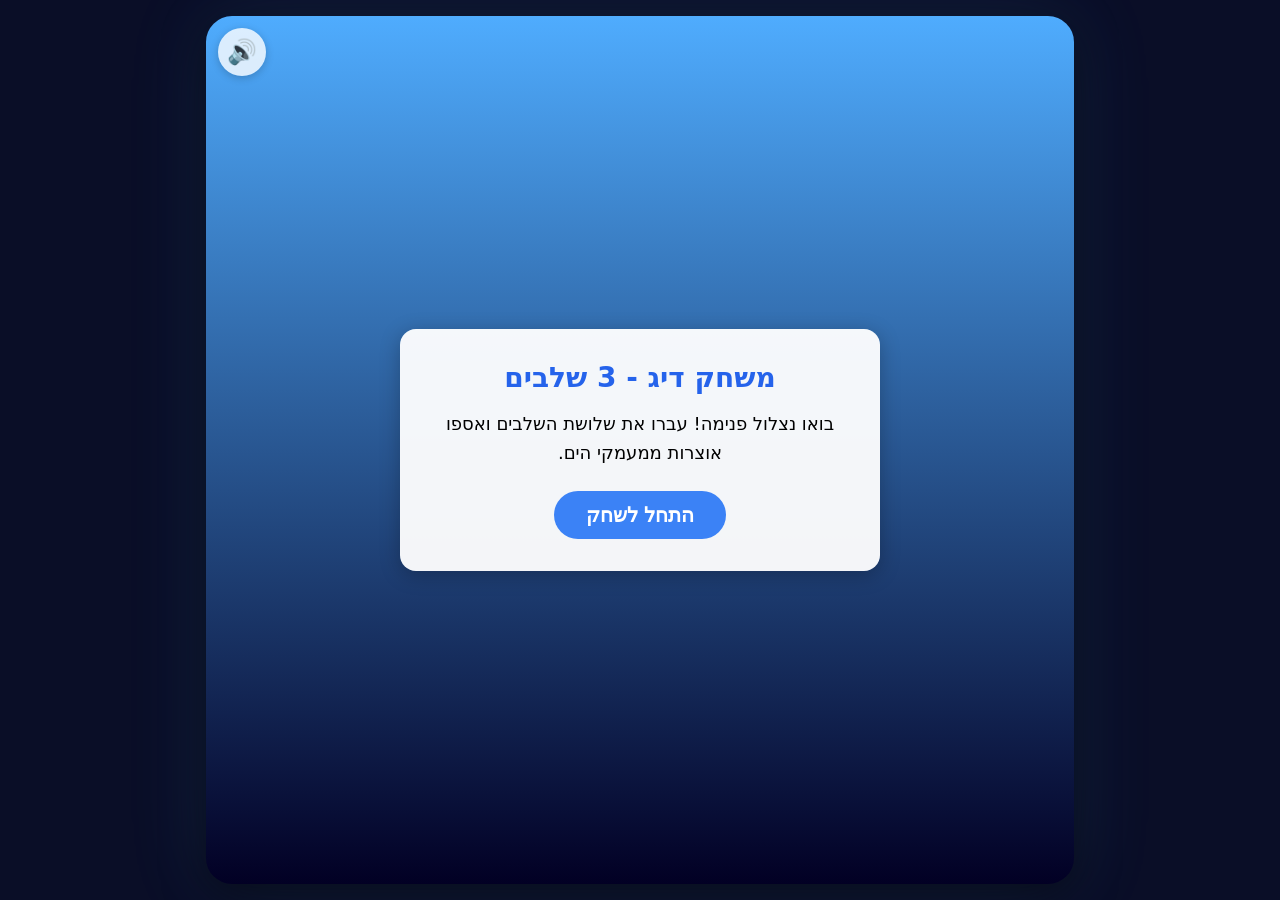
==== index.html @ c368521b "Refactor: modular project structure with 1:1 canvas scaling - Split 926-line monolithic HTML into 8 " ====
<!DOCTYPE html>
<html lang="he" dir="rtl">
<head>
    <meta charset="UTF-8">
    <meta name="viewport" content="width=device-width, initial-scale=1.0">
    <title>משחק דיג - 3 שלבים</title>
    <meta name="description" content="משחק דיג חינוכי בשלושה שלבים - אספו אוצרות וגלו עקרונות הוק">
    <link rel="stylesheet" href="css/styles.css">
</head>
<body>

<div id="game-container">
    <canvas id="gameCanvas"></canvas>

    <button id="mute-btn" title="השתק סאונד">🔊</button>

    <!-- Top HUD (visible during gameplay) -->
    <div id="game-ui" class="hidden">
        <div class="hud-inner">
            <div id="level-display" class="hud-box">שלב 1</div>
            <div id="message-display" class="hud-box hud-message">הטל את החכה כדי לאסוף תיבה</div>
            <div id="score-display" class="hud-box hud-score">נקודות: 0</div>
        </div>
    </div>

    <div id="ui-layer">
        <!-- Start Screen -->
        <div id="start-screen" class="ui-box screen-center ui-overlay">
            <h1 class="title-lg">משחק דיג - 3 שלבים</h1>
            <p class="text-body">בואו נצלול פנימה! עברו את שלושת השלבים ואספו אוצרות ממעמקי הים.</p>
            <button id="start-btn" class="btn btn-blue">התחל לשחק</button>
        </div>

        <!-- Level Intro Screen -->
        <div id="level-intro-screen" class="ui-box screen-center hidden ui-overlay">
            <h2 id="level-intro-title" class="title-lg"></h2>
            <p id="level-intro-text" class="text-body"></p>
            <button id="start-level-btn" class="btn btn-blue btn-sm">המשך</button>
        </div>

        <!-- Survey 1 (Post Level 1) -->
        <div id="survey-1-screen" class="ui-box screen-center hidden ui-overlay">
            <h2 class="title-lg">שלב 1 הושלם!</h2>
            <p class="text-body">איך התחושה להתחיל ללמוד את הקורס הזה בעזרת משחק?</p>
            <div id="emoji-container-1" class="emoji-row">
                <span class="emoji-btn" data-emoji="🤩">🤩</span>
                <span class="emoji-btn" data-emoji="😊">😊</span>
                <span class="emoji-btn" data-emoji="🤔">🤔</span>
                <span class="emoji-btn" data-emoji="😕">😕</span>
                <span class="emoji-btn" data-emoji="😴">😴</span>
            </div>
            <div class="selected-display">בחרת: <span id="selected-emojis-display" style="font-weight:700"></span></div>
            <button id="submit-survey-1-btn" class="btn btn-blue btn-sm">המשך</button>
        </div>

        <!-- Animation Modal (Level 2) -->
        <div id="animation-modal" class="hidden ui-overlay">
            <div class="modal-inner perspective-container">
                <!-- The Card -->
                <div id="principle-card" class="principle-card">
                    <h2 id="card-title" class="card-title"></h2>
                    <p id="card-text" class="card-text"></p>
                    <button id="close-card-btn" class="btn btn-amber" style="align-self:center">המשך</button>
                </div>

                <!-- The Chest -->
                <div class="chest-wrapper">
                    <div id="chest-lid" class="chest-lid"></div>
                    <div class="chest-base">
                        <div class="chest-lock"></div>
                    </div>
                </div>
            </div>
        </div>

        <!-- Survey 2 (Final) -->
        <div id="survey-2-screen" class="ui-box screen-center hidden ui-overlay">
            <h2 class="title-green">כל הכבוד, סיימת!</h2>

            <div class="survey-section">
                <p class="text-bold">1. כמה נהנית לקבל נקודות?</p>
                <div id="rating-1" class="emoji-row-reverse">
                    <span class="emoji-btn single-emoji" data-val="1">🤩</span>
                    <span class="emoji-btn single-emoji" data-val="2">😊</span>
                    <span class="emoji-btn single-emoji" data-val="3">😐</span>
                    <span class="emoji-btn single-emoji" data-val="4">😕</span>
                    <span class="emoji-btn single-emoji" data-val="5">😡</span>
                </div>
            </div>

            <div class="survey-section">
                <p class="text-bold">2. כמה נהנית מהאינטראקציה והאתגר?</p>
                <div id="rating-2" class="emoji-row-reverse">
                    <span class="emoji-btn single-emoji" data-val="1">🤩</span>
                    <span class="emoji-btn single-emoji" data-val="2">😊</span>
                    <span class="emoji-btn single-emoji" data-val="3">😐</span>
                    <span class="emoji-btn single-emoji" data-val="4">😕</span>
                    <span class="emoji-btn single-emoji" data-val="5">😡</span>
                </div>
            </div>

            <button id="submit-survey-2-btn" class="btn btn-green">סיום</button>
        </div>
    </div>
</div>

<script type="module" src="js/main.js"></script>

</body>
</html>
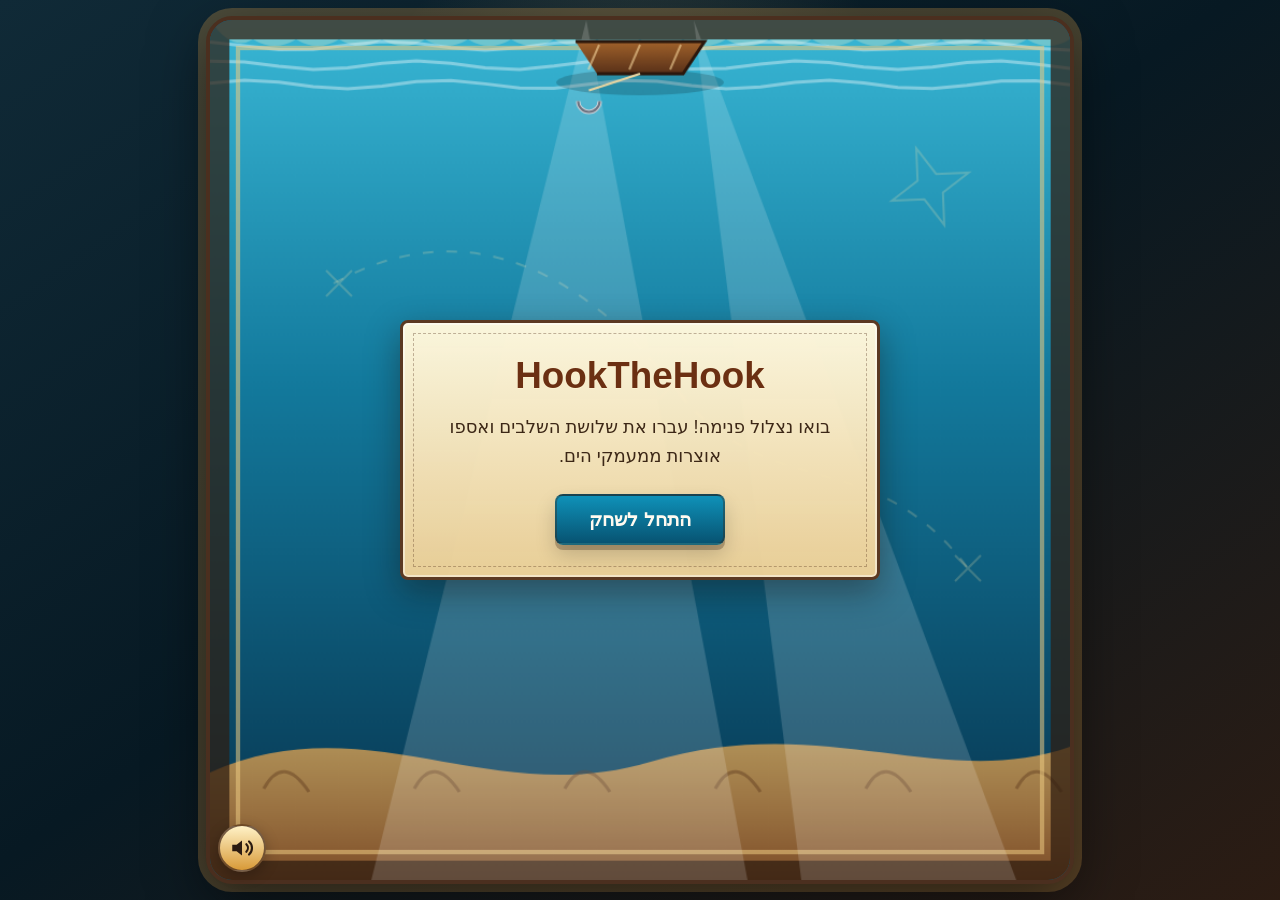
==== commit 39a73c40: "feat: implement visual fixes, SVG assets, and UI theme updates" ====
--- a/index.html
+++ b/index.html
@@ -5,6 +5,7 @@
     <meta name="viewport" content="width=device-width, initial-scale=1.0">
     <title>משחק דיג - 3 שלבים</title>
     <meta name="description" content="משחק דיג חינוכי בשלושה שלבים - אספו אוצרות וגלו עקרונות הוק">
+    <link rel="icon" href='data:image/svg+xml,<svg xmlns="http://www.w3.org/2000/svg" viewBox="0 0 64 64"><rect width="64" height="64" rx="12" fill="%23075372"/><path d="M14 18h36l-6 18H20z" fill="%23a5652c"/><path d="M22 36c4 12 16 12 20 0" fill="none" stroke="%23f7c948" stroke-width="5" stroke-linecap="round"/><path d="M32 13v32" stroke="%23fff2c7" stroke-width="4" stroke-linecap="round"/></svg>'>
     <link rel="stylesheet" href="css/styles.css">
 </head>
 <body>
@@ -12,7 +13,18 @@
 <div id="game-container">
     <canvas id="gameCanvas"></canvas>
 
-    <button id="mute-btn" title="השתק סאונד">🔊</button>
+    <button id="mute-btn" type="button" title="השתק סאונד" aria-label="השתק סאונד" aria-pressed="false">
+        <svg class="sound-icon sound-icon-on" viewBox="0 0 24 24" aria-hidden="true">
+            <path d="M3 9v6h4l5 4V5L7 9H3z"></path>
+            <path d="M16 8.5a5 5 0 0 1 0 7"></path>
+            <path d="M18.5 6a8 8 0 0 1 0 12"></path>
+        </svg>
+        <svg class="sound-icon sound-icon-off" viewBox="0 0 24 24" aria-hidden="true">
+            <path d="M3 9v6h4l5 4V5L7 9H3z"></path>
+            <path d="M17 9l5 5"></path>
+            <path d="M22 9l-5 5"></path>
+        </svg>
+    </button>
 
     <!-- Top HUD (visible during gameplay) -->
     <div id="game-ui" class="hidden">
@@ -26,7 +38,7 @@
     <div id="ui-layer">
         <!-- Start Screen -->
         <div id="start-screen" class="ui-box screen-center ui-overlay">
-            <h1 class="title-lg">משחק דיג - 3 שלבים</h1>
+            <h1 class="title-lg">HookTheHook</h1>
             <p class="text-body">בואו נצלול פנימה! עברו את שלושת השלבים ואספו אוצרות ממעמקי הים.</p>
             <button id="start-btn" class="btn btn-blue">התחל לשחק</button>
         </div>
@@ -43,11 +55,11 @@
             <h2 class="title-lg">שלב 1 הושלם!</h2>
             <p class="text-body">איך התחושה להתחיל ללמוד את הקורס הזה בעזרת משחק?</p>
             <div id="emoji-container-1" class="emoji-row">
-                <span class="emoji-btn" data-emoji="🤩">🤩</span>
-                <span class="emoji-btn" data-emoji="😊">😊</span>
-                <span class="emoji-btn" data-emoji="🤔">🤔</span>
-                <span class="emoji-btn" data-emoji="😕">😕</span>
-                <span class="emoji-btn" data-emoji="😴">😴</span>
+                <span class="emoji-btn face-choice face-excited" data-emoji="excited" aria-label="מתרגש"></span>
+                <span class="emoji-btn face-choice face-happy" data-emoji="happy" aria-label="שמח"></span>
+                <span class="emoji-btn face-choice face-thinking" data-emoji="thinking" aria-label="חושב"></span>
+                <span class="emoji-btn face-choice face-unsure" data-emoji="unsure" aria-label="לא בטוח"></span>
+                <span class="emoji-btn face-choice face-sleepy" data-emoji="sleepy" aria-label="ישנוני"></span>
             </div>
             <div class="selected-display">בחרת: <span id="selected-emojis-display" style="font-weight:700"></span></div>
             <button id="submit-survey-1-btn" class="btn btn-blue btn-sm">המשך</button>
@@ -80,22 +92,22 @@
             <div class="survey-section">
                 <p class="text-bold">1. כמה נהנית לקבל נקודות?</p>
                 <div id="rating-1" class="emoji-row-reverse">
-                    <span class="emoji-btn single-emoji" data-val="1">🤩</span>
-                    <span class="emoji-btn single-emoji" data-val="2">😊</span>
-                    <span class="emoji-btn single-emoji" data-val="3">😐</span>
-                    <span class="emoji-btn single-emoji" data-val="4">😕</span>
-                    <span class="emoji-btn single-emoji" data-val="5">😡</span>
+                    <span class="emoji-btn single-emoji face-choice face-excited" data-val="1" aria-label="מאוד נהניתי"></span>
+                    <span class="emoji-btn single-emoji face-choice face-happy" data-val="2" aria-label="נהניתי"></span>
+                    <span class="emoji-btn single-emoji face-choice face-neutral" data-val="3" aria-label="נייטרלי"></span>
+                    <span class="emoji-btn single-emoji face-choice face-unsure" data-val="4" aria-label="פחות נהניתי"></span>
+                    <span class="emoji-btn single-emoji face-choice face-angry" data-val="5" aria-label="לא נהניתי"></span>
                 </div>
             </div>
 
             <div class="survey-section">
                 <p class="text-bold">2. כמה נהנית מהאינטראקציה והאתגר?</p>
                 <div id="rating-2" class="emoji-row-reverse">
-                    <span class="emoji-btn single-emoji" data-val="1">🤩</span>
-                    <span class="emoji-btn single-emoji" data-val="2">😊</span>
-                    <span class="emoji-btn single-emoji" data-val="3">😐</span>
-                    <span class="emoji-btn single-emoji" data-val="4">😕</span>
-                    <span class="emoji-btn single-emoji" data-val="5">😡</span>
+                    <span class="emoji-btn single-emoji face-choice face-excited" data-val="1" aria-label="מאוד נהניתי"></span>
+                    <span class="emoji-btn single-emoji face-choice face-happy" data-val="2" aria-label="נהניתי"></span>
+                    <span class="emoji-btn single-emoji face-choice face-neutral" data-val="3" aria-label="נייטרלי"></span>
+                    <span class="emoji-btn single-emoji face-choice face-unsure" data-val="4" aria-label="פחות נהניתי"></span>
+                    <span class="emoji-btn single-emoji face-choice face-angry" data-val="5" aria-label="לא נהניתי"></span>
                 </div>
             </div>
 
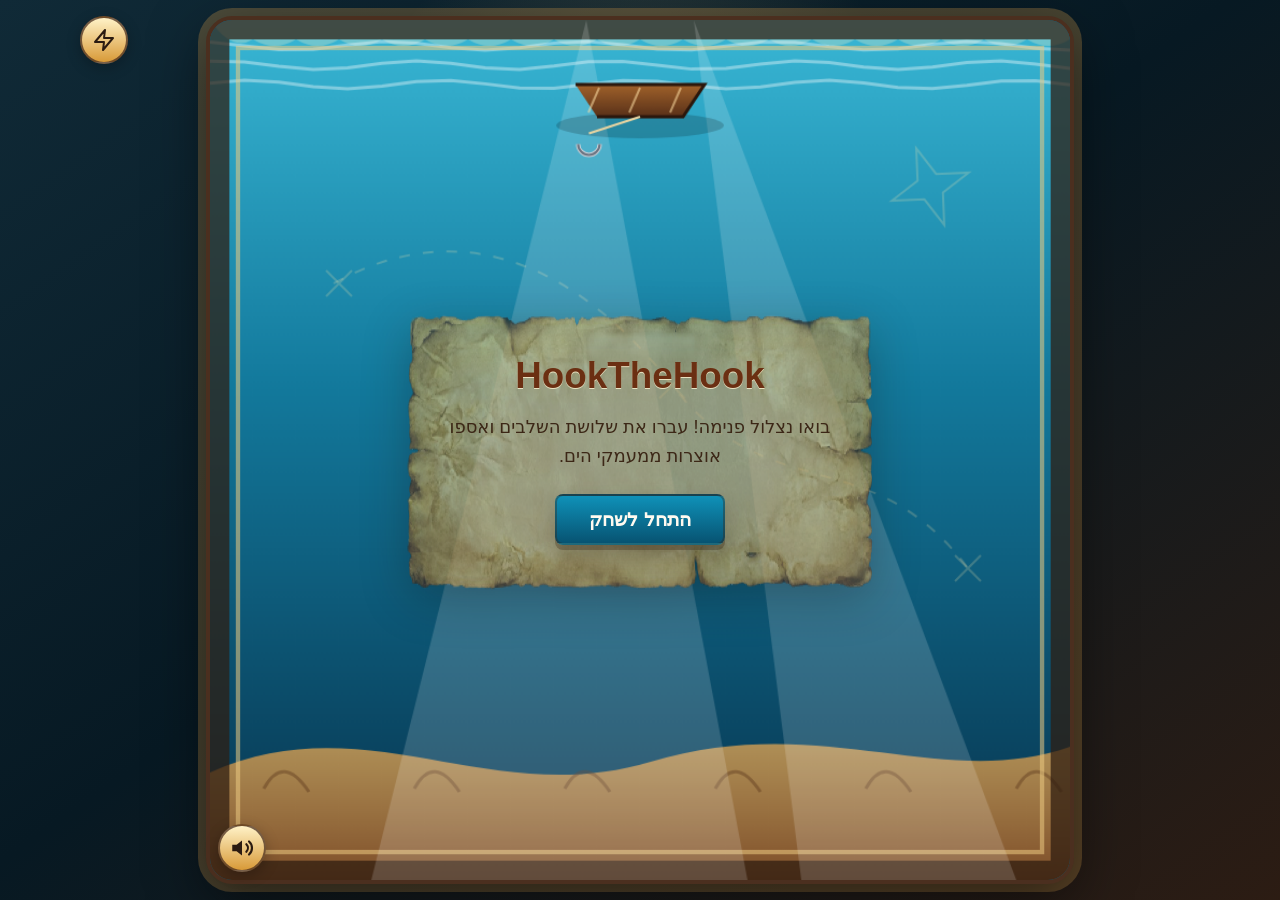
==== commit 80061d82: "feat: add speed slider, move boat below HUD, fix slider fill direction and panel position" ====
--- a/index.html
+++ b/index.html
@@ -25,6 +25,18 @@
             <path d="M22 9l-5 5"></path>
         </svg>
     </button>
+
+    <!-- Speed control -->
+    <button id="speed-btn" type="button" title="שנה מהירות" aria-label="שנה מהירות" aria-pressed="false">
+        <svg viewBox="0 0 24 24" aria-hidden="true" fill="none" stroke="currentColor" stroke-width="2" stroke-linecap="round" stroke-linejoin="round">
+            <path d="M13 2L3 14h9l-1 8 10-12h-9l1-8z"/>
+        </svg>
+    </button>
+    <div id="speed-panel" class="speed-panel hidden" role="group" aria-label="בקרת מהירות">
+        <label for="speed-slider" class="speed-label">מהירות</label>
+        <input id="speed-slider" type="range" min="0.5" max="3" step="0.1" value="1" class="speed-slider">
+        <span id="speed-value" class="speed-value">×1.0</span>
+    </div>
 
     <!-- Top HUD (visible during gameplay) -->
     <div id="game-ui" class="hidden">
@@ -55,11 +67,11 @@
             <h2 class="title-lg">שלב 1 הושלם!</h2>
             <p class="text-body">איך התחושה להתחיל ללמוד את הקורס הזה בעזרת משחק?</p>
             <div id="emoji-container-1" class="emoji-row">
-                <span class="emoji-btn face-choice face-excited" data-emoji="excited" aria-label="מתרגש"></span>
-                <span class="emoji-btn face-choice face-happy" data-emoji="happy" aria-label="שמח"></span>
-                <span class="emoji-btn face-choice face-thinking" data-emoji="thinking" aria-label="חושב"></span>
-                <span class="emoji-btn face-choice face-unsure" data-emoji="unsure" aria-label="לא בטוח"></span>
-                <span class="emoji-btn face-choice face-sleepy" data-emoji="sleepy" aria-label="ישנוני"></span>
+                <span class="emoji-btn" data-emoji="🤩" aria-label="מתרגש">🤩</span>
+                <span class="emoji-btn" data-emoji="😊" aria-label="שמח">😊</span>
+                <span class="emoji-btn" data-emoji="🤔" aria-label="חושב">🤔</span>
+                <span class="emoji-btn" data-emoji="😕" aria-label="לא בטוח">😕</span>
+                <span class="emoji-btn" data-emoji="😴" aria-label="ישנוני">😴</span>
             </div>
             <div class="selected-display">בחרת: <span id="selected-emojis-display" style="font-weight:700"></span></div>
             <button id="submit-survey-1-btn" class="btn btn-blue btn-sm">המשך</button>
@@ -92,22 +104,22 @@
             <div class="survey-section">
                 <p class="text-bold">1. כמה נהנית לקבל נקודות?</p>
                 <div id="rating-1" class="emoji-row-reverse">
-                    <span class="emoji-btn single-emoji face-choice face-excited" data-val="1" aria-label="מאוד נהניתי"></span>
-                    <span class="emoji-btn single-emoji face-choice face-happy" data-val="2" aria-label="נהניתי"></span>
-                    <span class="emoji-btn single-emoji face-choice face-neutral" data-val="3" aria-label="נייטרלי"></span>
-                    <span class="emoji-btn single-emoji face-choice face-unsure" data-val="4" aria-label="פחות נהניתי"></span>
-                    <span class="emoji-btn single-emoji face-choice face-angry" data-val="5" aria-label="לא נהניתי"></span>
+                    <span class="emoji-btn single-emoji" data-val="1" aria-label="מאוד נהניתי">🤩</span>
+                    <span class="emoji-btn single-emoji" data-val="2" aria-label="נהניתי">😊</span>
+                    <span class="emoji-btn single-emoji" data-val="3" aria-label="נייטרלי">😐</span>
+                    <span class="emoji-btn single-emoji" data-val="4" aria-label="פחות נהניתי">😕</span>
+                    <span class="emoji-btn single-emoji" data-val="5" aria-label="לא נהניתי">😡</span>
                 </div>
             </div>
 
             <div class="survey-section">
                 <p class="text-bold">2. כמה נהנית מהאינטראקציה והאתגר?</p>
                 <div id="rating-2" class="emoji-row-reverse">
-                    <span class="emoji-btn single-emoji face-choice face-excited" data-val="1" aria-label="מאוד נהניתי"></span>
-                    <span class="emoji-btn single-emoji face-choice face-happy" data-val="2" aria-label="נהניתי"></span>
-                    <span class="emoji-btn single-emoji face-choice face-neutral" data-val="3" aria-label="נייטרלי"></span>
-                    <span class="emoji-btn single-emoji face-choice face-unsure" data-val="4" aria-label="פחות נהניתי"></span>
-                    <span class="emoji-btn single-emoji face-choice face-angry" data-val="5" aria-label="לא נהניתי"></span>
+                    <span class="emoji-btn single-emoji" data-val="1" aria-label="מאוד נהניתי">🤩</span>
+                    <span class="emoji-btn single-emoji" data-val="2" aria-label="נהניתי">😊</span>
+                    <span class="emoji-btn single-emoji" data-val="3" aria-label="נייטרלי">😐</span>
+                    <span class="emoji-btn single-emoji" data-val="4" aria-label="פחות נהניתי">😕</span>
+                    <span class="emoji-btn single-emoji" data-val="5" aria-label="לא נהניתי">😡</span>
                 </div>
             </div>
 
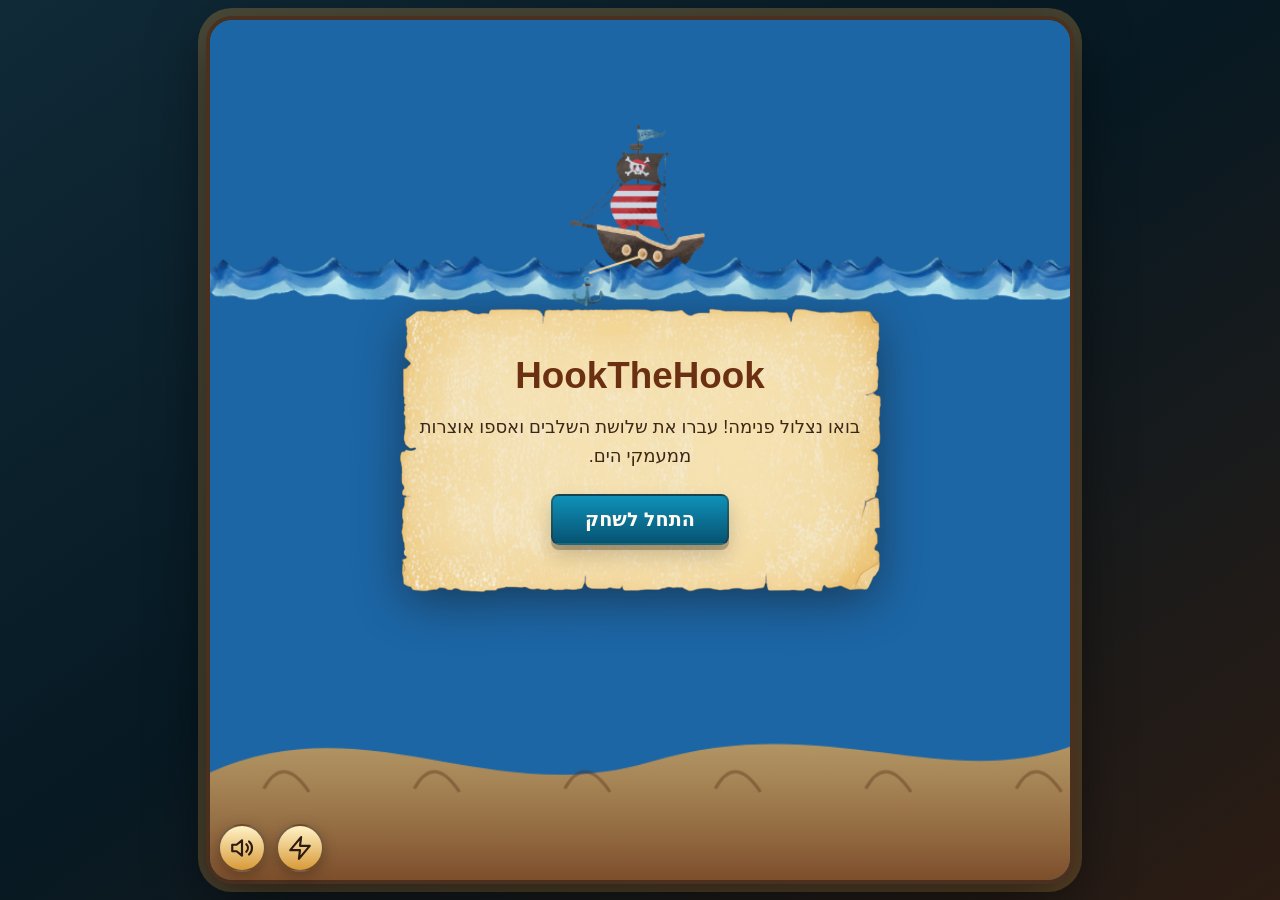
==== commit 13852cf1: "feat: refresh game visuals and verification assets" ====
--- a/index.html
+++ b/index.html
@@ -3,13 +3,12 @@
 <head>
     <meta charset="UTF-8">
     <meta name="viewport" content="width=device-width, initial-scale=1.0">
-    <title>משחק דיג - 3 שלבים</title>
-    <meta name="description" content="משחק דיג חינוכי בשלושה שלבים - אספו אוצרות וגלו עקרונות הוק">
-    <link rel="icon" href='data:image/svg+xml,<svg xmlns="http://www.w3.org/2000/svg" viewBox="0 0 64 64"><rect width="64" height="64" rx="12" fill="%23075372"/><path d="M14 18h36l-6 18H20z" fill="%23a5652c"/><path d="M22 36c4 12 16 12 20 0" fill="none" stroke="%23f7c948" stroke-width="5" stroke-linecap="round"/><path d="M32 13v32" stroke="%23fff2c7" stroke-width="4" stroke-linecap="round"/></svg>'>
+    <title>HookTheHook</title>
+    <meta name="description" content="משחק דיג חינוכי בשלושה שלבים">
+    <link rel="icon" href='data:image/svg+xml,<svg xmlns="http://www.w3.org/2000/svg" viewBox="0 0 64 64"><rect width="64" height="64" rx="12" fill="%23075372"/><path d="M14 18h36l-6 18H20z" fill="%23a5652c"/><path d="M32 13v32" stroke="%23fff2c7" stroke-width="4" stroke-linecap="round"/></svg>'>
     <link rel="stylesheet" href="css/styles.css">
 </head>
 <body>
-
 <div id="game-container">
     <canvas id="gameCanvas"></canvas>
 
@@ -26,19 +25,17 @@
         </svg>
     </button>
 
-    <!-- Speed control -->
     <button id="speed-btn" type="button" title="שנה מהירות" aria-label="שנה מהירות" aria-pressed="false">
-        <svg viewBox="0 0 24 24" aria-hidden="true" fill="none" stroke="currentColor" stroke-width="2" stroke-linecap="round" stroke-linejoin="round">
-            <path d="M13 2L3 14h9l-1 8 10-12h-9l1-8z"/>
+        <svg viewBox="0 0 24 24" aria-hidden="true">
+            <path d="M13 2L3 14h9l-1 8 10-12h-9l1-8z"></path>
         </svg>
     </button>
     <div id="speed-panel" class="speed-panel hidden" role="group" aria-label="בקרת מהירות">
         <label for="speed-slider" class="speed-label">מהירות</label>
         <input id="speed-slider" type="range" min="0.5" max="3" step="0.1" value="1" class="speed-slider">
-        <span id="speed-value" class="speed-value">×1.0</span>
+        <span id="speed-value" class="speed-value">x1.0</span>
     </div>
 
-    <!-- Top HUD (visible during gameplay) -->
     <div id="game-ui" class="hidden">
         <div class="hud-inner">
             <div id="level-display" class="hud-box">שלב 1</div>
@@ -48,87 +45,72 @@
     </div>
 
     <div id="ui-layer">
-        <!-- Start Screen -->
         <div id="start-screen" class="ui-box screen-center ui-overlay">
             <h1 class="title-lg">HookTheHook</h1>
             <p class="text-body">בואו נצלול פנימה! עברו את שלושת השלבים ואספו אוצרות ממעמקי הים.</p>
             <button id="start-btn" class="btn btn-blue">התחל לשחק</button>
         </div>
 
-        <!-- Level Intro Screen -->
         <div id="level-intro-screen" class="ui-box screen-center hidden ui-overlay">
             <h2 id="level-intro-title" class="title-lg"></h2>
             <p id="level-intro-text" class="text-body"></p>
             <button id="start-level-btn" class="btn btn-blue btn-sm">המשך</button>
         </div>
 
-        <!-- Survey 1 (Post Level 1) -->
         <div id="survey-1-screen" class="ui-box screen-center hidden ui-overlay">
             <h2 class="title-lg">שלב 1 הושלם!</h2>
             <p class="text-body">איך התחושה להתחיל ללמוד את הקורס הזה בעזרת משחק?</p>
             <div id="emoji-container-1" class="emoji-row">
-                <span class="emoji-btn" data-emoji="🤩" aria-label="מתרגש">🤩</span>
-                <span class="emoji-btn" data-emoji="😊" aria-label="שמח">😊</span>
-                <span class="emoji-btn" data-emoji="🤔" aria-label="חושב">🤔</span>
-                <span class="emoji-btn" data-emoji="😕" aria-label="לא בטוח">😕</span>
-                <span class="emoji-btn" data-emoji="😴" aria-label="ישנוני">😴</span>
+                <button class="emoji-btn face-choice" type="button" data-emoji="מתרגש" aria-label="מתרגש"><img class="face-img" src="assets/Hook Game/5-very-happy-pirate.png" alt=""></button>
+                <button class="emoji-btn face-choice" type="button" data-emoji="שמח" aria-label="שמח"><img class="face-img" src="assets/Hook Game/4-happy-pirate.png" alt=""></button>
+                <button class="emoji-btn face-choice" type="button" data-emoji="נייטרלי" aria-label="נייטרלי"><img class="face-img" src="assets/Hook Game/3-neutral-bored-pirate.png" alt=""></button>
+                <button class="emoji-btn face-choice" type="button" data-emoji="לא בטוח" aria-label="לא בטוח"><img class="face-img" src="assets/Hook Game/2-slightly-frustrated-pirate.png" alt=""></button>
+                <button class="emoji-btn face-choice" type="button" data-emoji="מתוסכל" aria-label="מתוסכל"><img class="face-img" src="assets/Hook Game/1-frustrated-pirate.png" alt=""></button>
             </div>
-            <div class="selected-display">בחרת: <span id="selected-emojis-display" style="font-weight:700"></span></div>
+            <div class="selected-display">בחרת: <span id="selected-emojis-display"></span></div>
             <button id="submit-survey-1-btn" class="btn btn-blue btn-sm">המשך</button>
         </div>
 
-        <!-- Animation Modal (Level 2) -->
         <div id="animation-modal" class="hidden ui-overlay">
             <div class="modal-inner perspective-container">
-                <!-- The Card -->
                 <div id="principle-card" class="principle-card">
                     <h2 id="card-title" class="card-title"></h2>
                     <p id="card-text" class="card-text"></p>
-                    <button id="close-card-btn" class="btn btn-amber" style="align-self:center">המשך</button>
+                    <button id="close-card-btn" class="btn btn-amber">המשך</button>
                 </div>
-
-                <!-- The Chest -->
                 <div class="chest-wrapper">
-                    <div id="chest-lid" class="chest-lid"></div>
-                    <div class="chest-base">
-                        <div class="chest-lock"></div>
-                    </div>
+                    <div id="chest-sprite" class="chest-sprite" role="img" aria-label="תיבת אוצר נפתחת"></div>
                 </div>
             </div>
         </div>
 
-        <!-- Survey 2 (Final) -->
         <div id="survey-2-screen" class="ui-box screen-center hidden ui-overlay">
             <h2 class="title-green">כל הכבוד, סיימת!</h2>
-
             <div class="survey-section">
                 <p class="text-bold">1. כמה נהנית לקבל נקודות?</p>
-                <div id="rating-1" class="emoji-row-reverse">
-                    <span class="emoji-btn single-emoji" data-val="1" aria-label="מאוד נהניתי">🤩</span>
-                    <span class="emoji-btn single-emoji" data-val="2" aria-label="נהניתי">😊</span>
-                    <span class="emoji-btn single-emoji" data-val="3" aria-label="נייטרלי">😐</span>
-                    <span class="emoji-btn single-emoji" data-val="4" aria-label="פחות נהניתי">😕</span>
-                    <span class="emoji-btn single-emoji" data-val="5" aria-label="לא נהניתי">😡</span>
+                <div id="rating-1" class="emoji-row">
+                    <button class="emoji-btn single-emoji face-choice" type="button" data-val="1" aria-label="מאוד נהניתי"><img class="face-img" src="assets/Hook Game/5-very-happy-pirate.png" alt=""></button>
+                    <button class="emoji-btn single-emoji face-choice" type="button" data-val="2" aria-label="נהניתי"><img class="face-img" src="assets/Hook Game/4-happy-pirate.png" alt=""></button>
+                    <button class="emoji-btn single-emoji face-choice" type="button" data-val="3" aria-label="נייטרלי"><img class="face-img" src="assets/Hook Game/3-neutral-bored-pirate.png" alt=""></button>
+                    <button class="emoji-btn single-emoji face-choice" type="button" data-val="4" aria-label="פחות נהניתי"><img class="face-img" src="assets/Hook Game/2-slightly-frustrated-pirate.png" alt=""></button>
+                    <button class="emoji-btn single-emoji face-choice" type="button" data-val="5" aria-label="לא נהניתי"><img class="face-img" src="assets/Hook Game/1-frustrated-pirate.png" alt=""></button>
                 </div>
             </div>
-
             <div class="survey-section">
                 <p class="text-bold">2. כמה נהנית מהאינטראקציה והאתגר?</p>
-                <div id="rating-2" class="emoji-row-reverse">
-                    <span class="emoji-btn single-emoji" data-val="1" aria-label="מאוד נהניתי">🤩</span>
-                    <span class="emoji-btn single-emoji" data-val="2" aria-label="נהניתי">😊</span>
-                    <span class="emoji-btn single-emoji" data-val="3" aria-label="נייטרלי">😐</span>
-                    <span class="emoji-btn single-emoji" data-val="4" aria-label="פחות נהניתי">😕</span>
-                    <span class="emoji-btn single-emoji" data-val="5" aria-label="לא נהניתי">😡</span>
+                <div id="rating-2" class="emoji-row">
+                    <button class="emoji-btn single-emoji face-choice" type="button" data-val="1" aria-label="מאוד נהניתי"><img class="face-img" src="assets/Hook Game/5-very-happy-pirate.png" alt=""></button>
+                    <button class="emoji-btn single-emoji face-choice" type="button" data-val="2" aria-label="נהניתי"><img class="face-img" src="assets/Hook Game/4-happy-pirate.png" alt=""></button>
+                    <button class="emoji-btn single-emoji face-choice" type="button" data-val="3" aria-label="נייטרלי"><img class="face-img" src="assets/Hook Game/3-neutral-bored-pirate.png" alt=""></button>
+                    <button class="emoji-btn single-emoji face-choice" type="button" data-val="4" aria-label="פחות נהניתי"><img class="face-img" src="assets/Hook Game/2-slightly-frustrated-pirate.png" alt=""></button>
+                    <button class="emoji-btn single-emoji face-choice" type="button" data-val="5" aria-label="לא נהניתי"><img class="face-img" src="assets/Hook Game/1-frustrated-pirate.png" alt=""></button>
                 </div>
             </div>
-
             <button id="submit-survey-2-btn" class="btn btn-green">סיום</button>
         </div>
     </div>
 </div>
 
 <script type="module" src="js/main.js"></script>
-
 </body>
 </html>
--- a/css/styles.css
+++ b/css/styles.css
@@ -0,0 +1,382 @@
+/* styles.css - HookTheHook UI shell */
+
+*, *::before, *::after {
+    box-sizing: border-box;
+}
+
+html,
+body {
+    margin: 0;
+    width: 100%;
+    height: 100%;
+    overflow: hidden;
+    background: linear-gradient(145deg, #102a37 0%, #071923 48%, #2c1c13 100%);
+    color: #24170f;
+    font-family: "Trebuchet MS", Arial, system-ui, sans-serif;
+    touch-action: none;
+}
+
+button {
+    font: inherit;
+}
+
+#game-container {
+    position: relative;
+    width: 100vw;
+    height: 100vh;
+    display: flex;
+    align-items: center;
+    justify-content: center;
+}
+
+canvas {
+    background: #126a8d;
+    border: 4px solid #4b2f1f;
+    box-shadow: 0 18px 55px rgba(0, 0, 0, 0.5), 0 0 0 8px rgba(191, 145, 73, 0.35);
+}
+
+#ui-layer {
+    pointer-events: none;
+    display: flex;
+    align-items: center;
+    justify-content: center;
+    z-index: 50;
+}
+
+#game-ui {
+    display: flex;
+    align-items: flex-start;
+    justify-content: center;
+    pointer-events: none;
+    z-index: 100;
+    padding-top: 1rem;
+}
+
+#game-ui .hud-inner {
+    display: flex;
+    align-items: center;
+    justify-content: space-between;
+    width: 100%;
+    padding: 0 1rem;
+    gap: 0.5rem;
+}
+
+.hud-box {
+    background: linear-gradient(180deg, rgba(255, 246, 218, 0.96), rgba(229, 192, 124, 0.94));
+    border: 2px solid rgba(88, 55, 29, 0.72);
+    border-radius: 8px;
+    padding: 0.5rem 0.9rem;
+    font-weight: 700;
+    font-size: clamp(0.82rem, 2.2vw, 1.05rem);
+    color: #2b1b11;
+    white-space: nowrap;
+    box-shadow: 0 4px 14px rgba(20, 11, 5, 0.2);
+}
+
+.hud-message {
+    text-align: center;
+    flex: 0 1 320px;
+    white-space: normal;
+    line-height: 1.25;
+}
+
+.hud-score {
+    color: #7c2d12;
+}
+
+.msg-error {
+    background: linear-gradient(180deg, rgba(254, 226, 226, 0.96), rgba(248, 113, 113, 0.92)) !important;
+    color: #651818;
+}
+
+.hidden {
+    display: none !important;
+}
+
+.ui-overlay {
+    pointer-events: auto;
+}
+
+.ui-box {
+    pointer-events: auto;
+    width: min(90%, 500px);
+    min-height: 250px;
+    padding: clamp(2rem, 6vw, 3rem);
+    display: flex;
+    flex-direction: column;
+    align-items: center;
+    justify-content: center;
+    text-align: center;
+    background: url('../assets/Hook Game/tattered-page.png') no-repeat center / 100% 100%;
+    filter: drop-shadow(0 12px 24px rgba(21, 11, 5, 0.45));
+}
+
+.screen-center {
+    margin: auto;
+}
+
+#start-screen {
+    width: min(92%, 540px);
+    min-height: 320px;
+}
+
+.title-lg,
+.title-green {
+    margin: 0 0 1rem;
+    font-weight: 700;
+    font-size: clamp(1.6rem, 5vw, 2.3rem);
+}
+
+.title-lg {
+    color: #6b2f12;
+}
+
+.title-green {
+    color: #166534;
+}
+
+.text-body {
+    margin: 0 0 1.5rem;
+    font-size: clamp(1rem, 2.8vw, 1.125rem);
+    line-height: 1.6;
+    color: #3c2716;
+}
+
+.text-bold {
+    margin: 0 0 0.5rem;
+    font-weight: 700;
+    font-size: 1.125rem;
+}
+
+.btn {
+    display: inline-flex;
+    align-items: center;
+    justify-content: center;
+    border: 2px solid rgba(59, 32, 14, 0.35);
+    border-radius: 8px;
+    padding: 0.75rem 2rem;
+    cursor: pointer;
+    font-weight: 700;
+    font-size: clamp(1rem, 3vw, 1.2rem);
+    box-shadow: 0 5px 0 rgba(53, 30, 14, 0.28), 0 10px 20px rgba(0, 0, 0, 0.18);
+}
+
+.btn:active {
+    transform: scale(0.97);
+}
+
+.btn-blue {
+    color: #fffaf0;
+    background: linear-gradient(180deg, #0f91b8, #075372);
+}
+
+.btn-amber {
+    color: #fffaf0;
+    background: linear-gradient(180deg, #e6a833, #9f5b12);
+}
+
+.btn-green {
+    color: #fffaf0;
+    background: linear-gradient(180deg, #2fbf6a, #146c3d);
+}
+
+.btn-sm {
+    padding: 0.5rem 2rem;
+}
+
+#mute-btn,
+#speed-btn {
+    pointer-events: auto;
+    z-index: 110;
+    width: 48px;
+    height: 48px;
+    display: flex;
+    align-items: center;
+    justify-content: center;
+    border: 2px solid rgba(75, 47, 31, 0.75);
+    border-radius: 50%;
+    color: #2b1b11;
+    background: linear-gradient(180deg, #fff2c7, #d89a38);
+    box-shadow: 0 4px 14px rgba(0, 0, 0, 0.25);
+    cursor: pointer;
+}
+
+.sound-icon,
+#speed-btn svg {
+    width: 26px;
+    height: 26px;
+    fill: none;
+    stroke: currentColor;
+    stroke-width: 2;
+    stroke-linecap: round;
+    stroke-linejoin: round;
+}
+
+#mute-btn .sound-icon-off,
+#mute-btn.is-muted .sound-icon-on {
+    display: none;
+}
+
+#mute-btn.is-muted .sound-icon-off {
+    display: block;
+}
+
+.speed-panel {
+    pointer-events: auto;
+    z-index: 110;
+    display: flex;
+    align-items: center;
+    gap: 0.5rem;
+    min-width: 210px;
+    padding: 0.6rem 0.75rem;
+    border: 2px solid rgba(75, 47, 31, 0.75);
+    border-radius: 8px;
+    background: rgba(255, 242, 199, 0.96);
+    box-shadow: 0 4px 14px rgba(0, 0, 0, 0.25);
+}
+
+.speed-label,
+.speed-value {
+    font-weight: 700;
+}
+
+.speed-slider {
+    flex: 1;
+}
+
+.emoji-row,
+.emoji-row-reverse {
+    display: flex;
+    flex-wrap: nowrap;
+    align-items: center;
+    justify-content: center;
+    gap: clamp(0.3rem, 1.2vw, 0.7rem);
+    margin: 0.5rem 0 1rem;
+    width: 100%;
+    min-width: 0;
+}
+
+.emoji-row-reverse {
+    direction: ltr;
+}
+
+.emoji-btn {
+    border: 0;
+    background: transparent;
+    cursor: pointer;
+    appearance: none;
+}
+
+.face-choice {
+    position: relative;
+    width: clamp(48px, 12vw, 74px);
+    height: clamp(48px, 12vw, 74px);
+    padding: 0;
+    border-radius: 8px;
+    overflow: visible;
+    transition: transform 0.16s ease, filter 0.16s ease;
+}
+
+.face-choice:hover {
+    transform: translateY(-2px) scale(1.06);
+    filter: drop-shadow(0 8px 10px rgba(0, 0, 0, 0.24));
+}
+
+.face-choice.selected,
+.single-emoji.selected {
+    outline: 0;
+    transform: translateY(-2px) scale(1.06);
+    filter: drop-shadow(0 8px 10px rgba(15, 145, 184, 0.35));
+}
+
+.face-img {
+    display: block;
+    width: 100%;
+    height: 100%;
+    object-fit: contain;
+    pointer-events: none;
+    user-select: none;
+}
+
+.face-choice:focus-visible,
+.btn:focus-visible,
+#mute-btn:focus-visible,
+#speed-btn:focus-visible {
+    outline: 3px solid #ffffff;
+    outline-offset: 3px;
+}
+
+.selected-display {
+    min-height: 1.5rem;
+    margin-bottom: 1rem;
+    font-weight: 700;
+}
+
+#animation-modal {
+    position: absolute;
+    inset: 0;
+    display: flex;
+    align-items: center;
+    justify-content: center;
+    pointer-events: auto;
+    background: rgba(4, 18, 30, 0.55);
+}
+
+.modal-inner {
+    position: relative;
+    width: min(90%, 520px);
+    min-height: 360px;
+    display: flex;
+    align-items: center;
+    justify-content: center;
+}
+
+.principle-card {
+    position: absolute;
+    top: 10px;
+    width: min(92%, 420px);
+    min-height: 190px;
+    padding: 2rem;
+    text-align: center;
+    background: url('../assets/Hook Game/tattered-page.png') no-repeat center / 100% 100%;
+    transform: translateY(120px) scale(0.8);
+    opacity: 0;
+    transition: transform 0.75s, opacity 0.75s;
+}
+
+.principle-card.emerge {
+    transform: translateY(0) scale(1);
+    opacity: 1;
+}
+
+.card-title {
+    margin: 0 0 0.75rem;
+    color: #6b2f12;
+}
+
+.card-text {
+    margin: 0 0 1rem;
+    line-height: 1.5;
+}
+
+.chest-wrapper {
+    position: absolute;
+    bottom: -14px;
+    left: 50%;
+    width: 184px;
+    height: 184px;
+    transform: translateX(-50%);
+}
+
+.chest-sprite {
+    position: absolute;
+    inset: 0;
+    background-image: url('../assets/Hook Game/Treasure Chest2-iso_custom_chest_opening_northeast.png');
+    background-repeat: no-repeat;
+    background-position: 0 0;
+}
+
+.survey-section {
+    width: 100%;
+    margin-bottom: 1rem;
+}
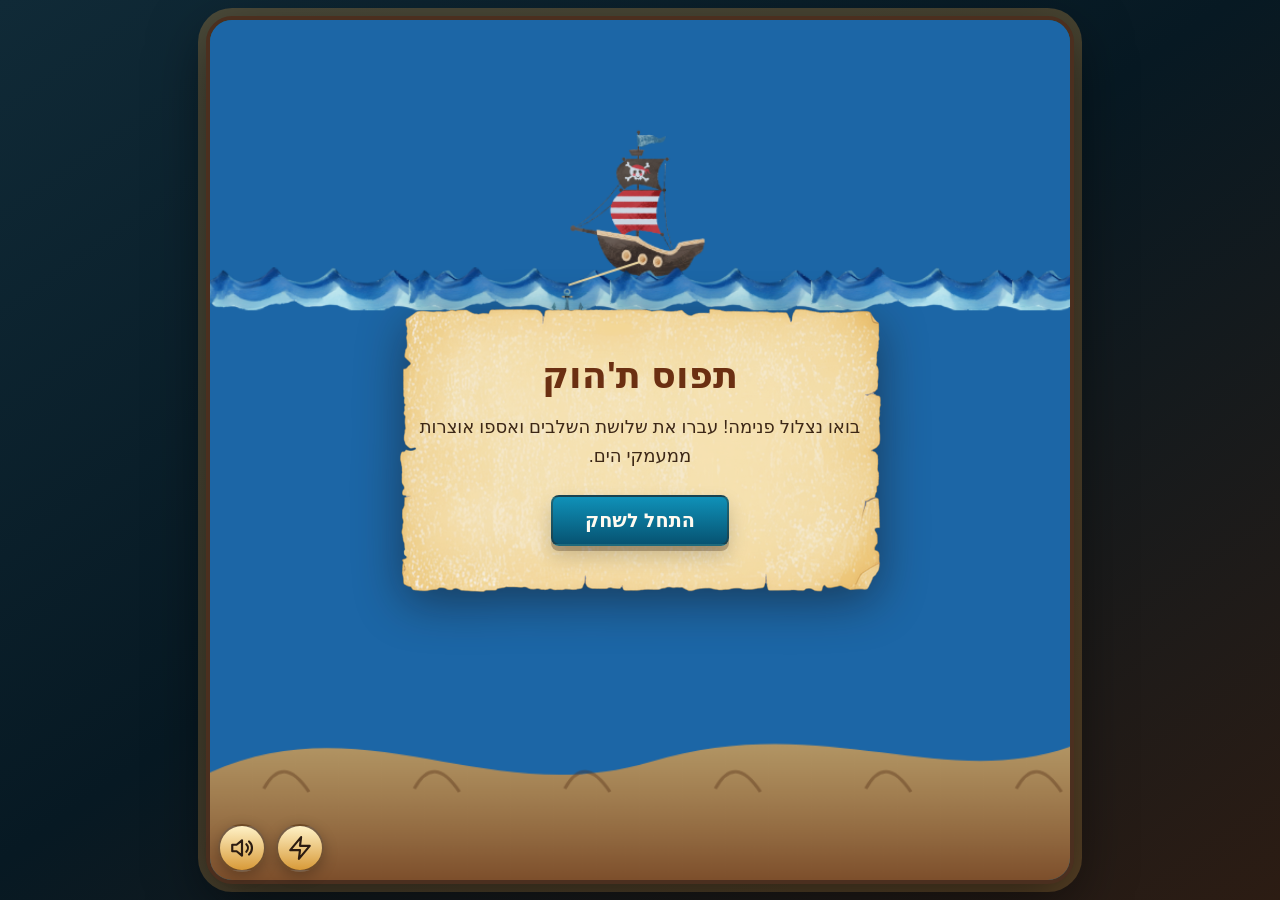
==== commit 2599bb62: "title in index.html  from HookTheHook to תפוס ת'הוק. principles in js/levels.js  prefixed with עקרון" ====
--- a/index.html
+++ b/index.html
@@ -1,116 +1,145 @@
 <!DOCTYPE html>
 <html lang="he" dir="rtl">
+
 <head>
     <meta charset="UTF-8">
     <meta name="viewport" content="width=device-width, initial-scale=1.0">
-    <title>HookTheHook</title>
+    <title>תפוס ת'הוק</title>
     <meta name="description" content="משחק דיג חינוכי בשלושה שלבים">
-    <link rel="icon" href='data:image/svg+xml,<svg xmlns="http://www.w3.org/2000/svg" viewBox="0 0 64 64"><rect width="64" height="64" rx="12" fill="%23075372"/><path d="M14 18h36l-6 18H20z" fill="%23a5652c"/><path d="M32 13v32" stroke="%23fff2c7" stroke-width="4" stroke-linecap="round"/></svg>'>
+    <link rel="icon"
+        href='data:image/svg+xml,<svg xmlns="http://www.w3.org/2000/svg" viewBox="0 0 64 64"><rect width="64" height="64" rx="12" fill="%23075372"/><path d="M14 18h36l-6 18H20z" fill="%23a5652c"/><path d="M32 13v32" stroke="%23fff2c7" stroke-width="4" stroke-linecap="round"/></svg>'>
     <link rel="stylesheet" href="css/styles.css">
 </head>
+
 <body>
-<div id="game-container">
-    <canvas id="gameCanvas"></canvas>
+    <div id="game-container">
+        <canvas id="gameCanvas"></canvas>
 
-    <button id="mute-btn" type="button" title="השתק סאונד" aria-label="השתק סאונד" aria-pressed="false">
-        <svg class="sound-icon sound-icon-on" viewBox="0 0 24 24" aria-hidden="true">
-            <path d="M3 9v6h4l5 4V5L7 9H3z"></path>
-            <path d="M16 8.5a5 5 0 0 1 0 7"></path>
-            <path d="M18.5 6a8 8 0 0 1 0 12"></path>
-        </svg>
-        <svg class="sound-icon sound-icon-off" viewBox="0 0 24 24" aria-hidden="true">
-            <path d="M3 9v6h4l5 4V5L7 9H3z"></path>
-            <path d="M17 9l5 5"></path>
-            <path d="M22 9l-5 5"></path>
-        </svg>
-    </button>
+        <button id="mute-btn" type="button" title="השתק סאונד" aria-label="השתק סאונד" aria-pressed="false">
+            <svg class="sound-icon sound-icon-on" viewBox="0 0 24 24" aria-hidden="true">
+                <path d="M3 9v6h4l5 4V5L7 9H3z"></path>
+                <path d="M16 8.5a5 5 0 0 1 0 7"></path>
+                <path d="M18.5 6a8 8 0 0 1 0 12"></path>
+            </svg>
+            <svg class="sound-icon sound-icon-off" viewBox="0 0 24 24" aria-hidden="true">
+                <path d="M3 9v6h4l5 4V5L7 9H3z"></path>
+                <path d="M17 9l5 5"></path>
+                <path d="M22 9l-5 5"></path>
+            </svg>
+        </button>
 
-    <button id="speed-btn" type="button" title="שנה מהירות" aria-label="שנה מהירות" aria-pressed="false">
-        <svg viewBox="0 0 24 24" aria-hidden="true">
-            <path d="M13 2L3 14h9l-1 8 10-12h-9l1-8z"></path>
-        </svg>
-    </button>
-    <div id="speed-panel" class="speed-panel hidden" role="group" aria-label="בקרת מהירות">
-        <label for="speed-slider" class="speed-label">מהירות</label>
-        <input id="speed-slider" type="range" min="0.5" max="3" step="0.1" value="1" class="speed-slider">
-        <span id="speed-value" class="speed-value">x1.0</span>
-    </div>
+        <button id="speed-btn" type="button" title="שנה מהירות" aria-label="שנה מהירות" aria-pressed="false">
+            <svg viewBox="0 0 24 24" aria-hidden="true">
+                <path d="M13 2L3 14h9l-1 8 10-12h-9l1-8z"></path>
+            </svg>
+        </button>
+        <div id="speed-panel" class="speed-panel hidden" role="group" aria-label="בקרת מהירות">
+            <label for="speed-slider" class="speed-label">מהירות</label>
+            <input id="speed-slider" type="range" min="0.5" max="3" step="0.1" value="1" class="speed-slider">
+            <span id="speed-value" class="speed-value">x1.0</span>
+        </div>
 
-    <div id="game-ui" class="hidden">
-        <div class="hud-inner">
-            <div id="level-display" class="hud-box">שלב 1</div>
-            <div id="message-display" class="hud-box hud-message">הטל את החכה כדי לאסוף תיבה</div>
-            <div id="score-display" class="hud-box hud-score">נקודות: 0</div>
+        <div id="game-ui" class="hidden">
+            <div class="hud-inner">
+                <div id="level-display" class="hud-box">שלב 1</div>
+                <div id="message-display" class="hud-box hud-message">הטל את החכה כדי לאסוף תיבה</div>
+                <div id="score-display" class="hud-box hud-score">נקודות: 0</div>
+            </div>
+        </div>
+
+        <div id="ui-layer">
+            <div id="start-screen" class="ui-box screen-center ui-overlay">
+                <h1 class="title-lg">תפוס ת'הוק</h1>
+                <p class="text-body">בואו נצלול פנימה! עברו את שלושת השלבים ואספו אוצרות ממעמקי הים.</p>
+                <button id="start-btn" class="btn btn-blue">התחל לשחק</button>
+            </div>
+
+            <div id="level-intro-screen" class="ui-box screen-center hidden ui-overlay">
+                <h2 id="level-intro-title" class="title-lg"></h2>
+                <p id="level-intro-text" class="text-body"></p>
+                <button id="start-level-btn" class="btn btn-blue btn-sm">המשך</button>
+            </div>
+
+            <div id="survey-1-screen" class="ui-box screen-center hidden ui-overlay">
+                <h2 class="title-lg">שלב 1 הושלם!</h2>
+                <p class="text-body">איך התחושה להתחיל ללמוד את הקורס הזה בעזרת משחק?</p>
+                <div id="emoji-container-1" class="emoji-row">
+                    <button class="emoji-btn face-choice" type="button" data-emoji="מתרגש" aria-label="מתרגש"><img
+                            class="face-img" src="assets/Hook Game/5-very-happy-pirate.png" alt=""></button>
+                    <button class="emoji-btn face-choice" type="button" data-emoji="שמח" aria-label="שמח"><img
+                            class="face-img" src="assets/Hook Game/4-happy-pirate.png" alt=""></button>
+                    <button class="emoji-btn face-choice" type="button" data-emoji="נייטרלי" aria-label="נייטרלי"><img
+                            class="face-img" src="assets/Hook Game/3-neutral-bored-pirate.png" alt=""></button>
+                    <button class="emoji-btn face-choice" type="button" data-emoji="לא בטוח" aria-label="לא בטוח"><img
+                            class="face-img" src="assets/Hook Game/2-slightly-frustrated-pirate.png" alt=""></button>
+                    <button class="emoji-btn face-choice" type="button" data-emoji="מתוסכל" aria-label="מתוסכל"><img
+                            class="face-img" src="assets/Hook Game/1-frustrated-pirate.png" alt=""></button>
+                </div>
+                <div class="selected-display">בחרת: <span id="selected-emojis-display"></span></div>
+                <button id="submit-survey-1-btn" class="btn btn-blue btn-sm">המשך</button>
+            </div>
+
+            <div id="animation-modal" class="hidden ui-overlay">
+                <div class="modal-inner perspective-container">
+                    <div id="principle-card" class="principle-card">
+                        <h2 id="card-title" class="card-title"></h2>
+                        <p id="card-text" class="card-text"></p>
+                        <button id="close-card-btn" class="btn btn-amber">המשך</button>
+                    </div>
+                    <div class="chest-wrapper">
+                        <div id="chest-sprite" class="chest-sprite" role="img" aria-label="תיבת אוצר נפתחת"></div>
+                    </div>
+                </div>
+            </div>
+
+            <div id="survey-2-screen" class="ui-box screen-center hidden ui-overlay">
+                <h2 class="title-green">כל הכבוד, סיימת!</h2>
+                <div class="survey-section">
+                    <p class="text-bold">1. כמה נהנית לקבל נקודות?</p>
+                    <div id="rating-1" class="emoji-row">
+                        <button class="emoji-btn single-emoji face-choice" type="button" data-val="1"
+                            aria-label="מאוד נהניתי"><img class="face-img"
+                                src="assets/Hook Game/5-very-happy-pirate.png" alt=""></button>
+                        <button class="emoji-btn single-emoji face-choice" type="button" data-val="2"
+                            aria-label="נהניתי"><img class="face-img" src="assets/Hook Game/4-happy-pirate.png"
+                                alt=""></button>
+                        <button class="emoji-btn single-emoji face-choice" type="button" data-val="3"
+                            aria-label="נייטרלי"><img class="face-img" src="assets/Hook Game/3-neutral-bored-pirate.png"
+                                alt=""></button>
+                        <button class="emoji-btn single-emoji face-choice" type="button" data-val="4"
+                            aria-label="פחות נהניתי"><img class="face-img"
+                                src="assets/Hook Game/2-slightly-frustrated-pirate.png" alt=""></button>
+                        <button class="emoji-btn single-emoji face-choice" type="button" data-val="5"
+                            aria-label="לא נהניתי"><img class="face-img" src="assets/Hook Game/1-frustrated-pirate.png"
+                                alt=""></button>
+                    </div>
+                </div>
+                <div class="survey-section">
+                    <p class="text-bold">2. כמה נהנית מהאינטראקציה והאתגר?</p>
+                    <div id="rating-2" class="emoji-row">
+                        <button class="emoji-btn single-emoji face-choice" type="button" data-val="1"
+                            aria-label="מאוד נהניתי"><img class="face-img"
+                                src="assets/Hook Game/5-very-happy-pirate.png" alt=""></button>
+                        <button class="emoji-btn single-emoji face-choice" type="button" data-val="2"
+                            aria-label="נהניתי"><img class="face-img" src="assets/Hook Game/4-happy-pirate.png"
+                                alt=""></button>
+                        <button class="emoji-btn single-emoji face-choice" type="button" data-val="3"
+                            aria-label="נייטרלי"><img class="face-img" src="assets/Hook Game/3-neutral-bored-pirate.png"
+                                alt=""></button>
+                        <button class="emoji-btn single-emoji face-choice" type="button" data-val="4"
+                            aria-label="פחות נהניתי"><img class="face-img"
+                                src="assets/Hook Game/2-slightly-frustrated-pirate.png" alt=""></button>
+                        <button class="emoji-btn single-emoji face-choice" type="button" data-val="5"
+                            aria-label="לא נהניתי"><img class="face-img" src="assets/Hook Game/1-frustrated-pirate.png"
+                                alt=""></button>
+                    </div>
+                </div>
+                <button id="submit-survey-2-btn" class="btn btn-green">סיום</button>
+            </div>
         </div>
     </div>
 
-    <div id="ui-layer">
-        <div id="start-screen" class="ui-box screen-center ui-overlay">
-            <h1 class="title-lg">HookTheHook</h1>
-            <p class="text-body">בואו נצלול פנימה! עברו את שלושת השלבים ואספו אוצרות ממעמקי הים.</p>
-            <button id="start-btn" class="btn btn-blue">התחל לשחק</button>
-        </div>
+    <script type="module" src="js/main.js"></script>
+</body>
 
-        <div id="level-intro-screen" class="ui-box screen-center hidden ui-overlay">
-            <h2 id="level-intro-title" class="title-lg"></h2>
-            <p id="level-intro-text" class="text-body"></p>
-            <button id="start-level-btn" class="btn btn-blue btn-sm">המשך</button>
-        </div>
-
-        <div id="survey-1-screen" class="ui-box screen-center hidden ui-overlay">
-            <h2 class="title-lg">שלב 1 הושלם!</h2>
-            <p class="text-body">איך התחושה להתחיל ללמוד את הקורס הזה בעזרת משחק?</p>
-            <div id="emoji-container-1" class="emoji-row">
-                <button class="emoji-btn face-choice" type="button" data-emoji="מתרגש" aria-label="מתרגש"><img class="face-img" src="assets/Hook Game/5-very-happy-pirate.png" alt=""></button>
-                <button class="emoji-btn face-choice" type="button" data-emoji="שמח" aria-label="שמח"><img class="face-img" src="assets/Hook Game/4-happy-pirate.png" alt=""></button>
-                <button class="emoji-btn face-choice" type="button" data-emoji="נייטרלי" aria-label="נייטרלי"><img class="face-img" src="assets/Hook Game/3-neutral-bored-pirate.png" alt=""></button>
-                <button class="emoji-btn face-choice" type="button" data-emoji="לא בטוח" aria-label="לא בטוח"><img class="face-img" src="assets/Hook Game/2-slightly-frustrated-pirate.png" alt=""></button>
-                <button class="emoji-btn face-choice" type="button" data-emoji="מתוסכל" aria-label="מתוסכל"><img class="face-img" src="assets/Hook Game/1-frustrated-pirate.png" alt=""></button>
-            </div>
-            <div class="selected-display">בחרת: <span id="selected-emojis-display"></span></div>
-            <button id="submit-survey-1-btn" class="btn btn-blue btn-sm">המשך</button>
-        </div>
-
-        <div id="animation-modal" class="hidden ui-overlay">
-            <div class="modal-inner perspective-container">
-                <div id="principle-card" class="principle-card">
-                    <h2 id="card-title" class="card-title"></h2>
-                    <p id="card-text" class="card-text"></p>
-                    <button id="close-card-btn" class="btn btn-amber">המשך</button>
-                </div>
-                <div class="chest-wrapper">
-                    <div id="chest-sprite" class="chest-sprite" role="img" aria-label="תיבת אוצר נפתחת"></div>
-                </div>
-            </div>
-        </div>
-
-        <div id="survey-2-screen" class="ui-box screen-center hidden ui-overlay">
-            <h2 class="title-green">כל הכבוד, סיימת!</h2>
-            <div class="survey-section">
-                <p class="text-bold">1. כמה נהנית לקבל נקודות?</p>
-                <div id="rating-1" class="emoji-row">
-                    <button class="emoji-btn single-emoji face-choice" type="button" data-val="1" aria-label="מאוד נהניתי"><img class="face-img" src="assets/Hook Game/5-very-happy-pirate.png" alt=""></button>
-                    <button class="emoji-btn single-emoji face-choice" type="button" data-val="2" aria-label="נהניתי"><img class="face-img" src="assets/Hook Game/4-happy-pirate.png" alt=""></button>
-                    <button class="emoji-btn single-emoji face-choice" type="button" data-val="3" aria-label="נייטרלי"><img class="face-img" src="assets/Hook Game/3-neutral-bored-pirate.png" alt=""></button>
-                    <button class="emoji-btn single-emoji face-choice" type="button" data-val="4" aria-label="פחות נהניתי"><img class="face-img" src="assets/Hook Game/2-slightly-frustrated-pirate.png" alt=""></button>
-                    <button class="emoji-btn single-emoji face-choice" type="button" data-val="5" aria-label="לא נהניתי"><img class="face-img" src="assets/Hook Game/1-frustrated-pirate.png" alt=""></button>
-                </div>
-            </div>
-            <div class="survey-section">
-                <p class="text-bold">2. כמה נהנית מהאינטראקציה והאתגר?</p>
-                <div id="rating-2" class="emoji-row">
-                    <button class="emoji-btn single-emoji face-choice" type="button" data-val="1" aria-label="מאוד נהניתי"><img class="face-img" src="assets/Hook Game/5-very-happy-pirate.png" alt=""></button>
-                    <button class="emoji-btn single-emoji face-choice" type="button" data-val="2" aria-label="נהניתי"><img class="face-img" src="assets/Hook Game/4-happy-pirate.png" alt=""></button>
-                    <button class="emoji-btn single-emoji face-choice" type="button" data-val="3" aria-label="נייטרלי"><img class="face-img" src="assets/Hook Game/3-neutral-bored-pirate.png" alt=""></button>
-                    <button class="emoji-btn single-emoji face-choice" type="button" data-val="4" aria-label="פחות נהניתי"><img class="face-img" src="assets/Hook Game/2-slightly-frustrated-pirate.png" alt=""></button>
-                    <button class="emoji-btn single-emoji face-choice" type="button" data-val="5" aria-label="לא נהניתי"><img class="face-img" src="assets/Hook Game/1-frustrated-pirate.png" alt=""></button>
-                </div>
-            </div>
-            <button id="submit-survey-2-btn" class="btn btn-green">סיום</button>
-        </div>
-    </div>
-</div>
-
-<script type="module" src="js/main.js"></script>
-</body>
-</html>
+</html>
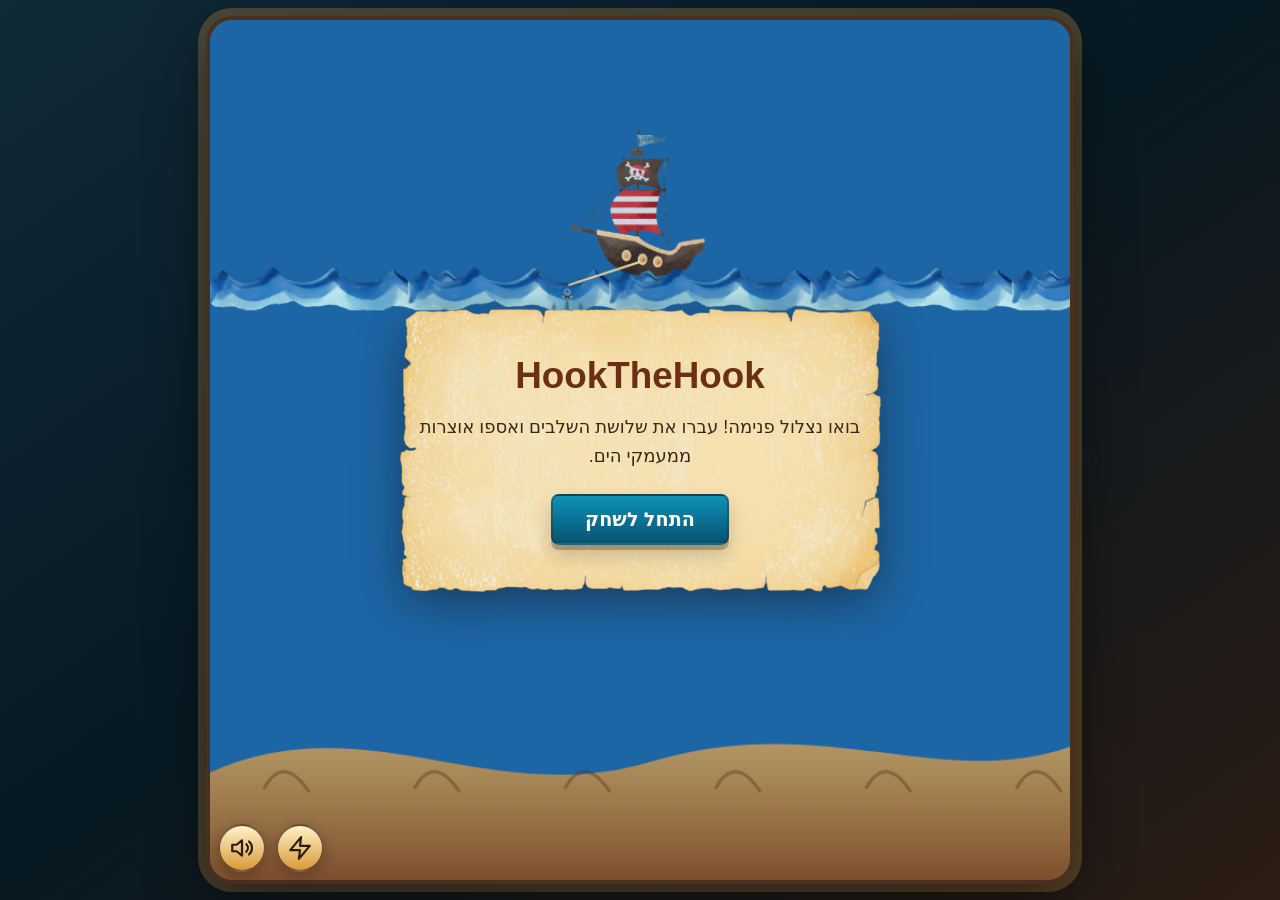
==== commit e2bfaa74: "change game title back to HookTheHook" ====
--- a/index.html
+++ b/index.html
@@ -4,7 +4,7 @@
 <head>
     <meta charset="UTF-8">
     <meta name="viewport" content="width=device-width, initial-scale=1.0">
-    <title>תפוס ת'הוק</title>
+    <title>HookTheHook</title>
     <meta name="description" content="משחק דיג חינוכי בשלושה שלבים">
     <link rel="icon"
         href='data:image/svg+xml,<svg xmlns="http://www.w3.org/2000/svg" viewBox="0 0 64 64"><rect width="64" height="64" rx="12" fill="%23075372"/><path d="M14 18h36l-6 18H20z" fill="%23a5652c"/><path d="M32 13v32" stroke="%23fff2c7" stroke-width="4" stroke-linecap="round"/></svg>'>
@@ -49,7 +49,7 @@
 
         <div id="ui-layer">
             <div id="start-screen" class="ui-box screen-center ui-overlay">
-                <h1 class="title-lg">תפוס ת'הוק</h1>
+                <h1 class="title-lg">HookTheHook</h1>
                 <p class="text-body">בואו נצלול פנימה! עברו את שלושת השלבים ואספו אוצרות ממעמקי הים.</p>
                 <button id="start-btn" class="btn btn-blue">התחל לשחק</button>
             </div>
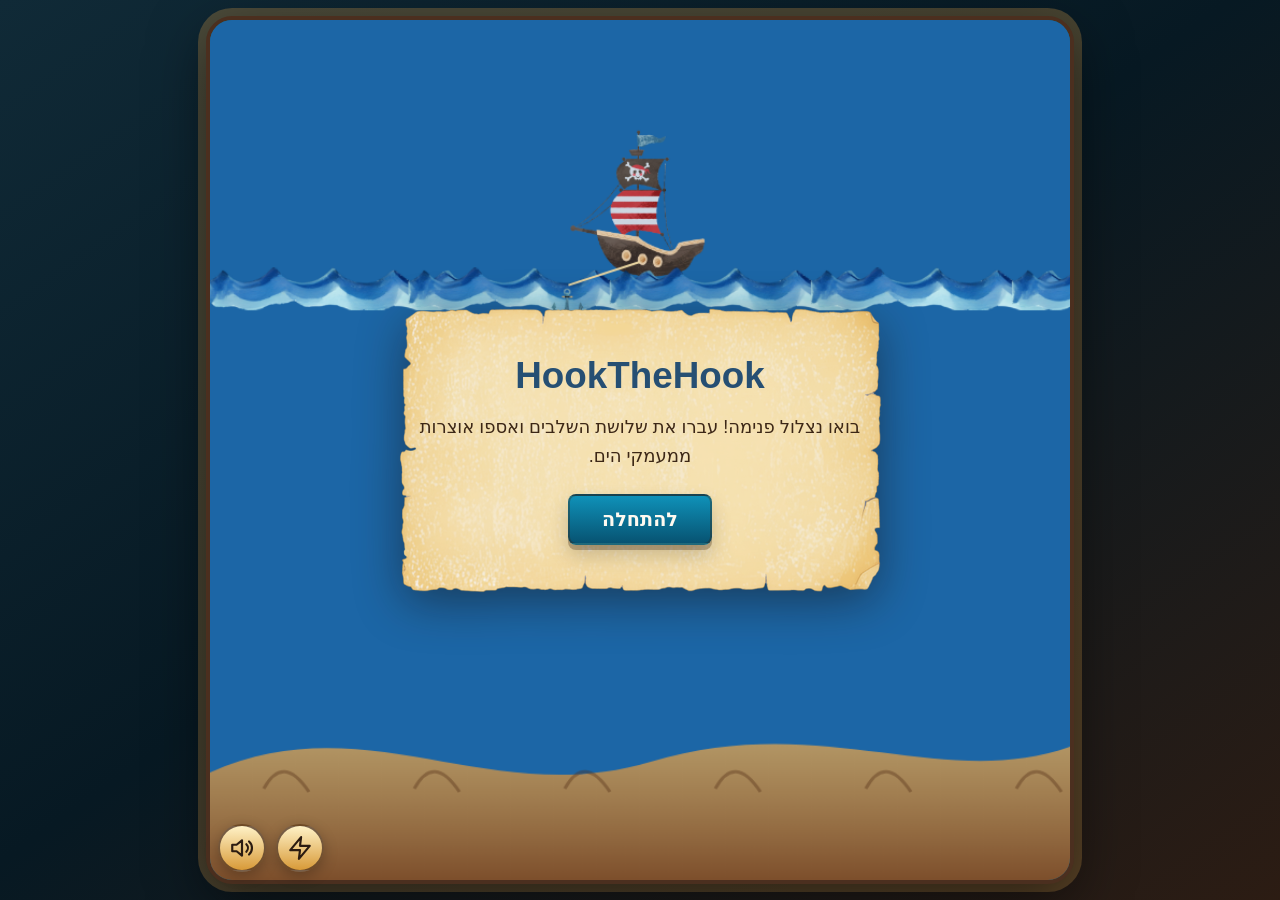
==== commit 99db7588: "feat: add Aloja custom font and update start button text" ====
--- a/index.html
+++ b/index.html
@@ -51,7 +51,7 @@
             <div id="start-screen" class="ui-box screen-center ui-overlay">
                 <h1 class="title-lg">HookTheHook</h1>
                 <p class="text-body">בואו נצלול פנימה! עברו את שלושת השלבים ואספו אוצרות ממעמקי הים.</p>
-                <button id="start-btn" class="btn btn-blue">התחל לשחק</button>
+                <button id="start-btn" class="btn btn-blue">להתחלה</button>
             </div>
 
             <div id="level-intro-screen" class="ui-box screen-center hidden ui-overlay">
--- a/css/styles.css
+++ b/css/styles.css
@@ -1,4 +1,14 @@
 /* styles.css - HookTheHook UI shell */
+
+@font-face {
+    font-family: 'Aloja';
+    src: url('https://db.onlinewebfonts.com/t/b12cce617218fe8bfa367def9a61af72.woff2') format('woff2'),
+         url('https://db.onlinewebfonts.com/t/b12cce617218fe8bfa367def9a61af72.woff') format('woff'),
+         url('https://db.onlinewebfonts.com/t/b12cce617218fe8bfa367def9a61af72.ttf') format('truetype');
+    font-weight: normal;
+    font-style: normal;
+    font-display: swap;
+}
 
 *, *::before, *::after {
     box-sizing: border-box;
@@ -129,6 +139,11 @@
 
 .title-lg {
     color: #6b2f12;
+}
+
+#start-screen .title-lg {
+    font-family: 'Aloja', sans-serif;
+    color: #264f73;
 }
 
 .title-green {
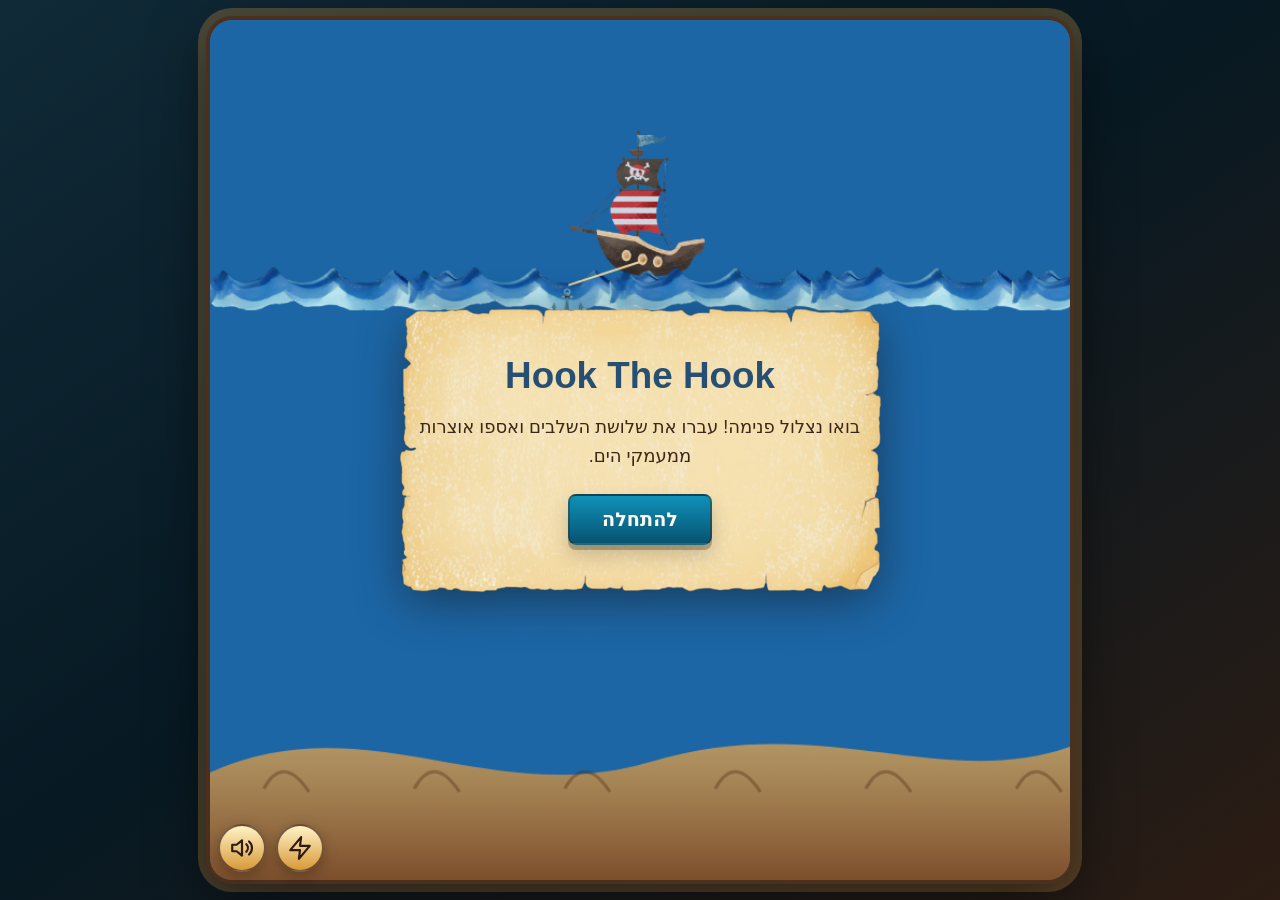
==== commit dd6b4c9c: "added spaces to HookTheHook" ====
--- a/index.html
+++ b/index.html
@@ -49,7 +49,7 @@
 
         <div id="ui-layer">
             <div id="start-screen" class="ui-box screen-center ui-overlay">
-                <h1 class="title-lg">HookTheHook</h1>
+                <h1 class="title-lg">Hook The Hook</h1>
                 <p class="text-body">בואו נצלול פנימה! עברו את שלושת השלבים ואספו אוצרות ממעמקי הים.</p>
                 <button id="start-btn" class="btn btn-blue">להתחלה</button>
             </div>
